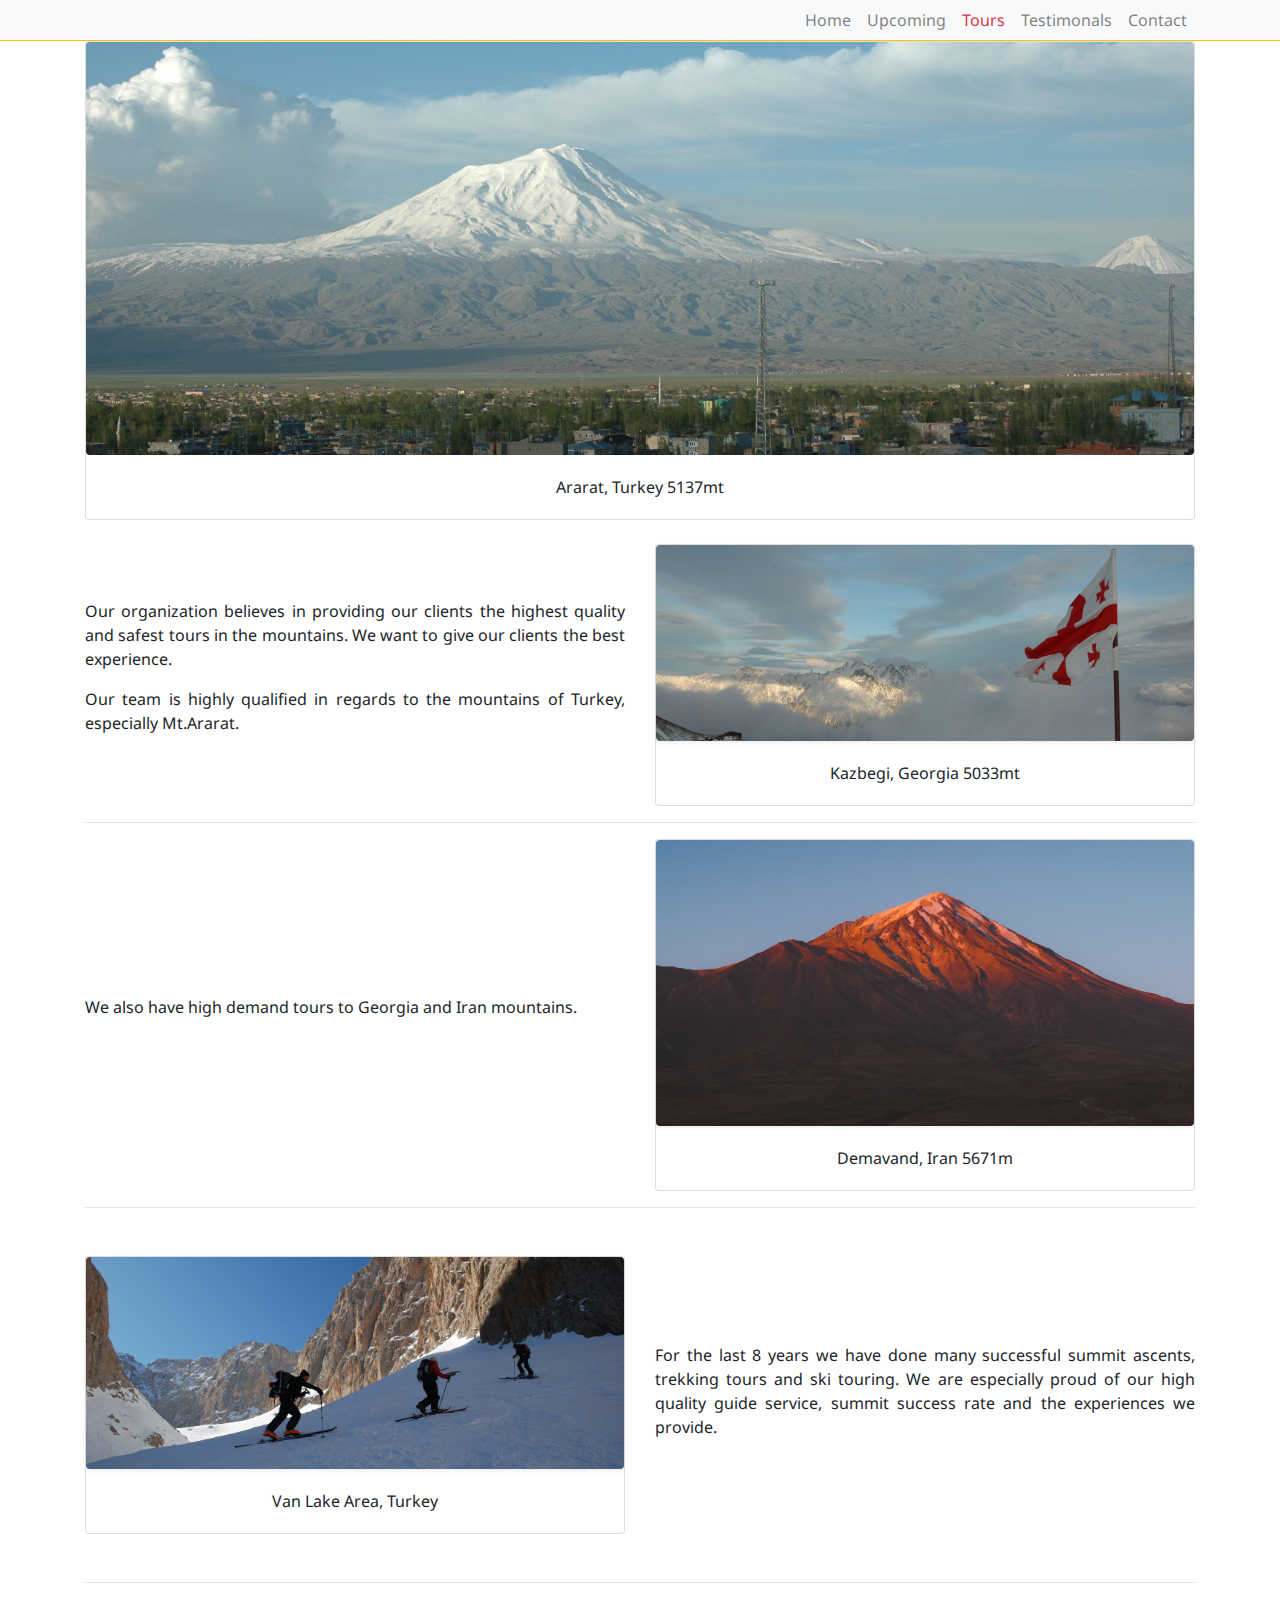
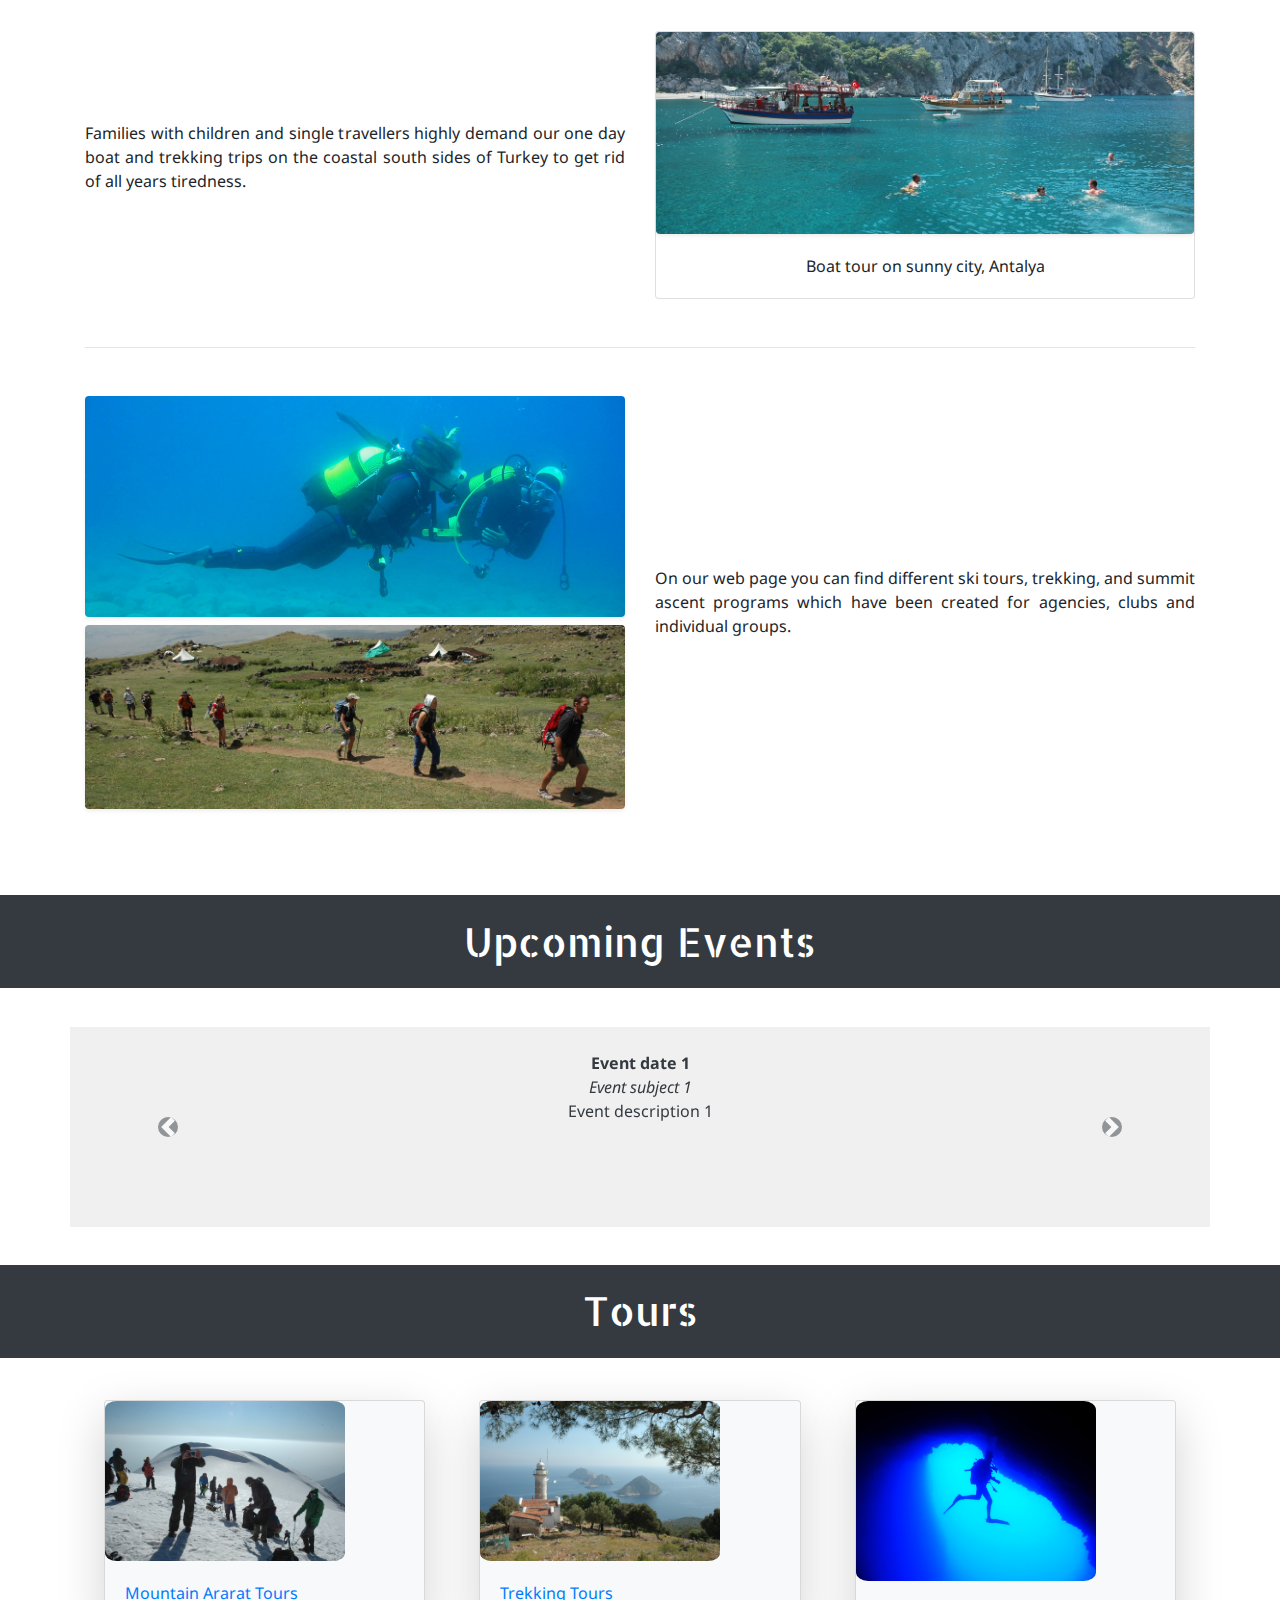
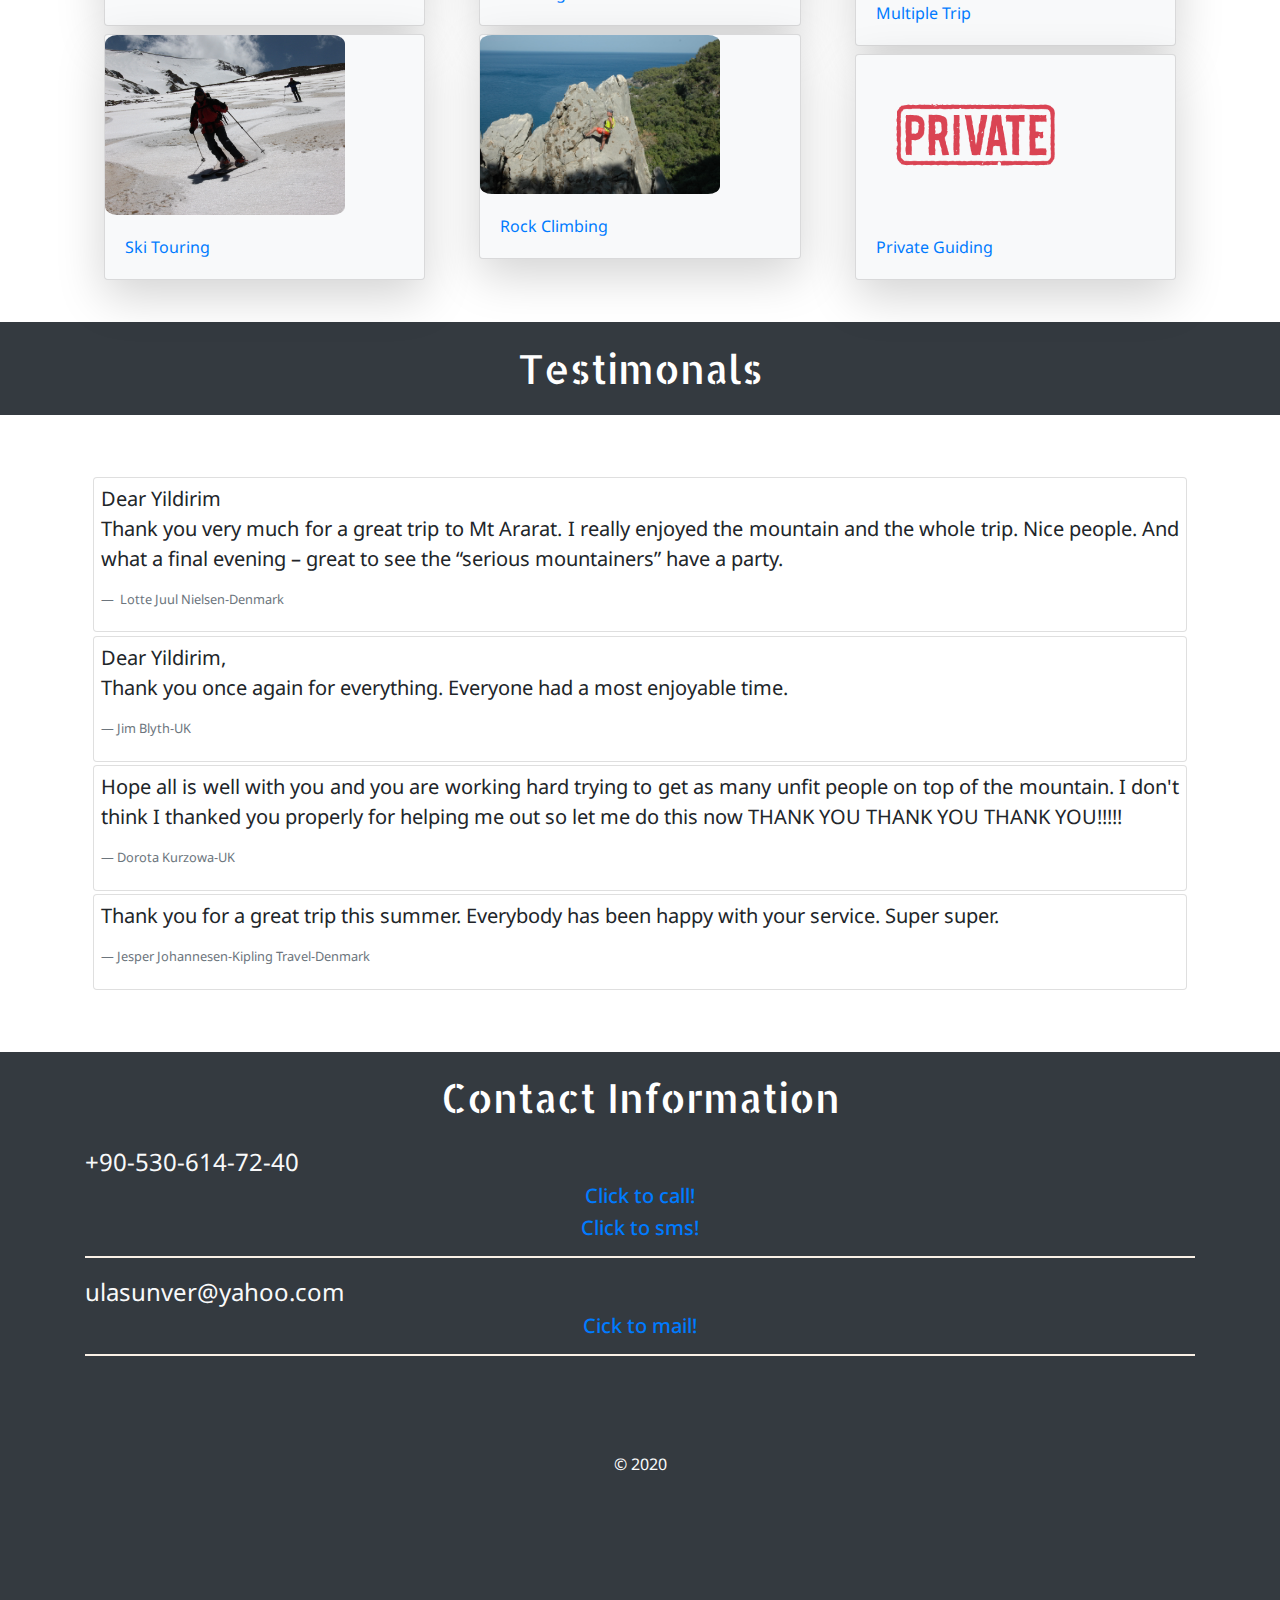
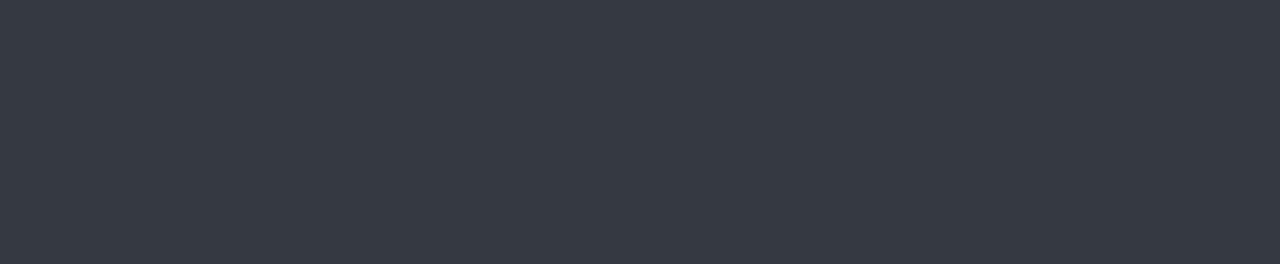
==== index.html @ 28587603 "Initial commit" ====
<!DOCTYPE html>
<html lang="en">

<head>
    <meta charset="UTF-8">
    <title>LikyaTravel Webpage</title>
    
    <link rel="stylesheet" href="https://stackpath.bootstrapcdn.com/bootstrap/4.3.1/css/bootstrap.min.css" integrity="sha384-ggOyR0iXCbMQv3Xipma34MD+dH/1fQ784/j6cY/iJTQUOhcWr7x9JvoRxT2MZw1T" crossorigin="anonymous">
    <link rel="stylesheet" href="https://use.fontawesome.com/releases/v5.11.2/css/all.css" integrity="sha384-KA6wR/X5RY4zFAHpv/CnoG2UW1uogYfdnP67Uv7eULvTveboZJg0qUpmJZb5VqzN" crossorigin="anonymous">
    <meta name="viewport" content="width=device-width, initial-scale=1.0">
    <link href="https://fonts.googleapis.com/css?family=Open+Sans+Condensed:300|Open+Sans:400,700&display=swap" rel="stylesheet">
    <link rel="stylesheet" href="https://fonts.googleapis.com/css?family=Allerta+Stencil">
    <link rel="stylesheet" href="https://fonts.googleapis.com/css?family=Lobster&effect=brick-sign">
    <link href="https://fonts.googleapis.com/css?family=Noto+Sans&display=swap" rel="stylesheet">  
    <link rel="stylesheet" href="style.css"/>
</head>
<body data-spy="scroll" data-target=".navbar" data-offset="50">
    <nav class="navbar bg-light navbar-light text-dark navbar-expand-sm sticky-top border-bottom border-warning bg-tranparent mx-auto py-0">
        <div class="container">

            <a href="index.html#tohome" class="navbar-brand">
            <i class="fas fa-mountain" alt="Home" style="display: none;"></i>
            </a>
            <button class="navbar-toggler" type="button" data-toggle="collapse" data-target="#collapsibleNavBar">
                <span class="navbar-toggler-icon"></span>
            </button>

            <div class="collapse navbar-collapse" id="collapsibleNavBar">
                <ul class="navbar-nav text-capitalize text-centered ml-auto">

                    <li class="nav-item">
                        <a href="index.html" class="nav-link">Home</a>
                    </li>
                    <li class="nav-item">
                        <a href="index.html#upcoming" class="nav-link">Upcoming</a>
                    </li>
                    <li class="nav-item">
                        <a href="index.html#tours" class="nav-link text-danger">Tours</a>
                    </li>
                    <li class="nav-item">
                        <a href="index.html#testimonals" class="nav-link">testimonals</a>
                    </li>
                    <li class="nav-item">
                        <a href="index.html#contact" class="nav-link">contact</a>
                    </li>
                </ul>
            </div>
        </div>
    </nav>
    <!----Introduction--->
    <div class="dumb-container" id="tohome"></div>
    <div class="container p-0">
        <div class="col-md-12">
            <div class="card">
                <img src="img/banner/banner9.jpg" alt="" class="img-fluid rounded">

                <div class="card-body text-center">
                    Ararat, Turkey 5137mt
                </div>
            </div>
        </div>
    </div>
    <div class="container pt-3">
        <div class="row my-2">
            <div class="col-md-6 text-justify my-auto">
                <p>Our organization believes in providing our clients the highest quality and safest tours in the mountains. We want to give our clients the best experience.
                </p>
                <p>
                    Our team is highly qualified in regards to the mountains of Turkey, especially Mt.Ararat.
                </p>
            </div>
            <div class="col-md-6 text-center">
                <div class="card">
                    <img src="img/banner/banner1.jpg" alt="" class="rounded shadow-sm img-fluid">
                    <div class="card-body">
                        Kazbegi, Georgia 5033mt
                    </div>
                </div>
            </div>
        </div>
        <hr>
        <div class="row my-2">
            <div class="col-md-6 text-justify my-auto">
                <p>We also have high demand tours to Georgia and Iran mountains.</p>
            </div>
            <div class="col-md-6 text-center">
                <div class="card">
                    <img src="img/banner/demavad2.jpg" alt="" class="rounded shadow-sm img-fluid">
                    <div class="card-body">
                        Demavand, Iran 5671m
                    </div>
                </div>
            </div>
        </div>
        <hr>
        <div class="row my-5">
            <div class="col-md-6 text-center">
                <div class="card">
                    <img src="img/banner/banner6.jpg" alt="" class="rounded shadow-sm img-fluid">
                    <div class="card-body">
                        Van Lake Area, Turkey
                    </div>
                </div>
            </div>
            <div class="col-md-6 text-justify my-auto">
                <p class="mt-2">
                    For the last 8 years we have done many successful summit ascents, trekking tours and ski touring. We are especially proud of our high quality guide service, summit success rate and the experiences we provide.
                </p>
            </div>
        </div>



        <hr>
        <div class="row my-5">
            <div class="col-md-6 text-justify  my-auto">
                <p>
                    Families with children and single travellers highly demand our one day boat and trekking trips on the coastal south sides of Turkey to get rid of all years tiredness.
                </p>
            </div>
            <div class="col-md-6 text-center">
                <div class="card">
                    <img src="img/banner/boat%20trip.jpg" alt="" class="rounded shadow-sm img-fluid">
                    <div class="card-body">
                        Boat tour on sunny city, Antalya
                    </div>
                </div>
            </div>
        </div>

        <hr>
        <div class="row my-5">

            <div class="col-md-6 text-center">
                <img src="img/banner/banner8.jpg" alt="" class="rounded shadow-sm img-fluid">

                <img src="img/banner/banner21.jpg" alt="" class="rounded shadow-sm img-fluid mt-2">

            </div>
            <div class="col-md-6 text-justify  my-auto pt-3">
                <p>
                    On our web page you can find different ski tours, trekking, and summit ascent programs which have been created for agencies, clubs and individual groups.
                </p>
            </div>

        </div>
    </div>
    <!---kayan yazı başlangıcı--->
    <div class="title-header">
        <div class="whiteband"   id="upcoming"></div>
        <div class="greyband"></div>
        <div class="bg-secondary"><h1 class="mainband">Upcoming Events</h1></div>
        <div class="greyband"></div>
        <div class="whiteband"></div>
    </div>
    <div class="container" style="background-color: rgb(240,240,240)">
        <div id="carouselContent" class="carousel slide  text-dark mt-6" data-ride="carousel" style="height: 200px;">
            <div class="carousel-inner" role="listbox">


                <div class="carousel-item active text-center p-4">
                    <b>Event date 1
                    </b><br><i>Event subject 1</i>
                    <br>Event description 1
                </div>



                <div class="carousel-item text-center p-4">
                    <b>Event date 2
                    </b><br><i>Event subject 2</i>
                    <br>Event description 2
                </div>



                <div class="carousel-item text-center p-4">
                    <b>Event date 3
                    </b><br><i>Event subject 3</i>
                    <br>Event description 3
                </div>



            </div>
            <a class="carousel-control-prev" href="#carouselContent" role="button" data-slide="prev">
                <span class="carousel-control-prev-icon bg-dark border-danger rounded-circle" aria-hidden="true"></span>
                <span class="sr-only">Previous</span>
            </a>
            <a class="carousel-control-next" href="#carouselContent" role="button" data-slide="next">
                <span class="carousel-control-next-icon bg-dark border-danger rounded-circle" aria-hidden="true"></span>
                <span class="sr-only">Next</span>
            </a>
        </div>
    </div>
    <!---kayan yazı bitişi--->
    <!---block sections--->
    <div class="whiteband" id="tours"></div>
    <div class="greyband"></div>
        <div class="bg-secondary" id=""><h1 class="mainband">Tours</h1></div>
    <div class="greyband"></div>
    <div class="whiteband"></div>
    <!-----new theme pinterest like---->
    <div class="container">
        <div class="rowone">

            <div class="item">
                <div class="well">
                    <!--card 6 of 1st section -->
                    <div class="container-fluid">
                        <div class="card shadow-lg bg-light">
                            <img src="img/b-ararat/DSC_0036.JPG" class="img-responsive img-fluid tourimg">
                            <div class="card-body">
                                <a href="araratTours.html" class="stretched-link">
                                    Mountain Ararat Tours
                                </a>
                            </div>
                        </div>
                    </div>
                </div>
            </div>


            <div class="item">
                <div class="well">
                    <!--card 5 of 1st section -->
                    <div class="container-fluid">
                        <div class="card shadow-lg bg-light">
                            <img src="img/e-skitouring/diamir-markus%20(31).jpg" class="img-responsive img-fluid tourimg">
                            <div class="card-body">
                                <a href="skiTours.html" class="stretched-link">
                                    Ski Touring
                                </a>
                            </div>
                        </div>
                    </div>
                </div>
            </div>
            <div class="item">
                <div class="well">
                    <div class="container-fluid">
                        <div class="card shadow-lg bg-light">
                            <img src="img/c-trekking/gelidonia.JPG" class="img-responsive img-fluid tourimg">
                            <div class="card-body">
                                <a href="trekking.html#trekcappadocia" class="stretched-link">
                                Trekking Tours
                                </a>
                            </div>
                        </div>
                    </div>
                </div>
            </div>
            <div class="item">
                <div class="well">
                    <div class="container-fluid">
                        <div class="card shadow-lg bg-light">
                            <img src="img/d-rockclimbing/oly%2008-june%20(179).JPG" class="img-responsive img-fluid tourimg">
                            <div class="card-body">
                                <a href="rockclimbing.html" class="stretched-link">Rock Climbing</a>
                            </div>
                        </div>
                    </div>
                </div>
            </div>
            <div class="item">
                <div class="well">
                    <div class="container-fluid">
                        <div class="card shadow-lg bg-light">
                            <img src="img/a-funday/diving%20(8).jpg" class="img-responsive img-fluid tourimg">
                            <div class="card-body">
                                <a href="multipleTrip.html" class="stretched-link">
                                Multiple Trip
                                </a>
                            </div>
                        </div>
                    </div>
                </div>
            </div>
            <div class="item">
                <div class="well">
                    <div class="container-fluid">
                        <div class="card shadow-lg bg-light">
                            <img src="img/f-private/private.png" class="img-responsive img-fluid tourimg">
                            <div class="card-body">
                                <a href="private.html" class="stretched-link">
                                Private Guiding
                                </a>
                            </div>
                        </div>
                    </div>
                </div>
            </div>
        </div>
    </div>
    <!------end of new theme pinterest like----->
    <!----start of testimonals-->
    <!---block sections--->
    <div class="section-header">
        <div class="whiteband"  id="testimonals"></div>
        <div class="greyband"></div>
        <div class="bg-secondary">
            <h1 class="mainband">Testimonals</h1>
        </div>
        <div class="greyband"></div>  
        <div class="whiteband"></div>  
    </div>
    <!-----new theme pinterest like---->
    <div class="container p-0">

        <div class="card-body">

            <div class="card testimonal-card">
                <blockquote class="blockquote text-justify">
                    Dear Yildirim <br>
                    Thank you very much for a great trip to Mt Ararat. I really enjoyed the mountain and the whole trip. Nice people.
                    And what a final evening – great to see the “serious mountainers” have a party.
                </blockquote>
                <blockquote class="blockquote-footer">
                    Lotte Juul Nielsen-Denmark
                </blockquote>
            </div>

            <div class="card testimonal-card">
                <blockquote class="blockquote text-justify">
                    Dear Yildirim, <br>
                    Thank you once again for everything. Everyone had a most enjoyable time.
                </blockquote>
                <blockquote class="blockquote-footer">Jim Blyth-UK
                </blockquote>
            </div>

            <div class="card testimonal-card">
                <blockquote class="blockquote text-justify">
                    Hope all is well with you and you are working hard trying to get as many unfit people on top of the mountain. I don't think I thanked you properly for helping me out so let me do this now THANK YOU THANK YOU THANK YOU!!!!!
                </blockquote>
                <blockquote class="blockquote-footer">Dorota Kurzowa-UK
                </blockquote>
            </div>

            <div class="card testimonal-card">
                <blockquote class="blockquote text-justify">
                    Thank you for a great trip this summer. Everybody has been happy with your service. Super super.
                </blockquote>
                <blockquote class="blockquote-footer">Jesper Johannesen-Kipling Travel-Denmark
                </blockquote>
            </div>


        </div>

    </div>
    <!---end of testimonals---->
    <!---block sections--->
    <div class="whiteband"  id="contact"></div>
    <div class="greyband"></div>
    <div class="bg-secondary"><h1 class="mainband">Contact Information</h1></div>
    <div class="greyband"></div>
    <div class="bg-secondary" id="">
        <div class="text-center text-light bg-dark" style="height: 45rem">
            <div class="text-light" style="font-size: 1.5rem">
                <div class="container text-left">
                    <i class="fas fa-mobile-alt"></i>
                    +90-530-614-72-40
                    <br>
                    <h5 class="text-center mt-1">
                        <a href="tel:+90-530-614-72-40">
                            Click to call!
                        </a>
                    </h5>
                    
                    <h5 class="text-center mt-1">
                        <a href="sms://+905306147240?body=Hi!...">
                            Click to sms!
                        </a>
                    </h5>
                    <hr style="border: 0.5px solid linen;" class="mt-3">
                    <i class="far fa-envelope"></i>
                    ulasunver@yahoo.com
                    <br>
                    <h5 class="text-center mt-1">
                        <a href="mailto:ulasunver@yahoo.com?Subject=Hi! &body=I was searching your website and i would like to have some more info about ..." target="_top">Cick to mail!</a></h5>
                    <hr style="border: 0.5px solid linen;" class="mt-3">
                </div>
            </div>
            <div style="height: 5rem;"></div>
            © 2020

            <div style="height: 5rem;"></div>
        </div>
    </div>


    <script src="https://code.jquery.com/jquery-3.4.1.min.js" integrity="sha256-CSXorXvZcTkaix6Yvo6HppcZGetbYMGWSFlBw8HfCJo=" crossorigin="anonymous"></script>
    <script src="https://cdnjs.cloudflare.com/ajax/libs/popper.js/1.14.3/umd/popper.min.js" integrity="sha384-ZMP7rVo3mIykV+2+9J3UJ46jBk0WLaUAdn689aCwoqbBJiSnjAK/l8WvCWPIPm49" crossorigin="anonymous"></script>
    <script src="https://stackpath.bootstrapcdn.com/bootstrap/4.1.3/js/bootstrap.min.js" integrity="sha384-ChfqqxuZUCnJSK3+MXmPNIyE6ZbWh2IMqE241rYiqJxyMiZ6OW/JmZQ5stwEULTy" crossorigin="anonymous"></script>
<script>
    
    $('.nav-link').on('click',function() {
  $('.navbar-collapse').collapse('hide');
});
    
    </script>
</body>


</html>
---- style.css ----
.navbar {
    opacity: 0.99;
}
.fontlobster {
    font-family: "Lobster", Sans-serif;
}

body {
    font-family: 'Noto Sans', sans-serif;
}

/*new theme css*/
*,
*:before,
*:after {
    box-sizing: border-box !important;
}

.rowone {
    -moz-column-width: 18em;
    -webkit-column-width: 18em;
    -moz-column-gap: 1em;
    -webkit-column-gap: 1em;
}

.item {
    display: inline-block;
    padding: .25rem;
    width: 100%;
}

.well {
    position: relative;
    display: inline;
}

.testimonal-card {
    margin: 0.2rem;
    padding: 0.4rem;
}

.card-sm {
    width: 180px;
}

.whiteband, .greyband {
    margin: 0;
    padding: 0;
}
.whiteband { 
    height: 2.4rem; 
    background-color: transparent;
    /*  a href ile linke gidilmesi durumunda yukarıdan offset verilmesi içindir. Yüksekliği navbar kadar olmalıdır. */
}

.greyband {
    height: 1.4rem;
    background-color: #343A40; // original-bgcolor: #343A40
}

.tourimg {
    height: auto;
    width: 15rem;
}

img {
    border-radius: 5%;
}
.mainband{
    font-family: "Allerta Stencil", Sans-serif;
    text-align: center;
    background-color: #343A40;
    margin-top: 0; margin-bottom: 0;
    font-size: 2.5rem;
    color: white;
    /*fontallerta text-center text-light bg-dark my-0 display-5
    */
}
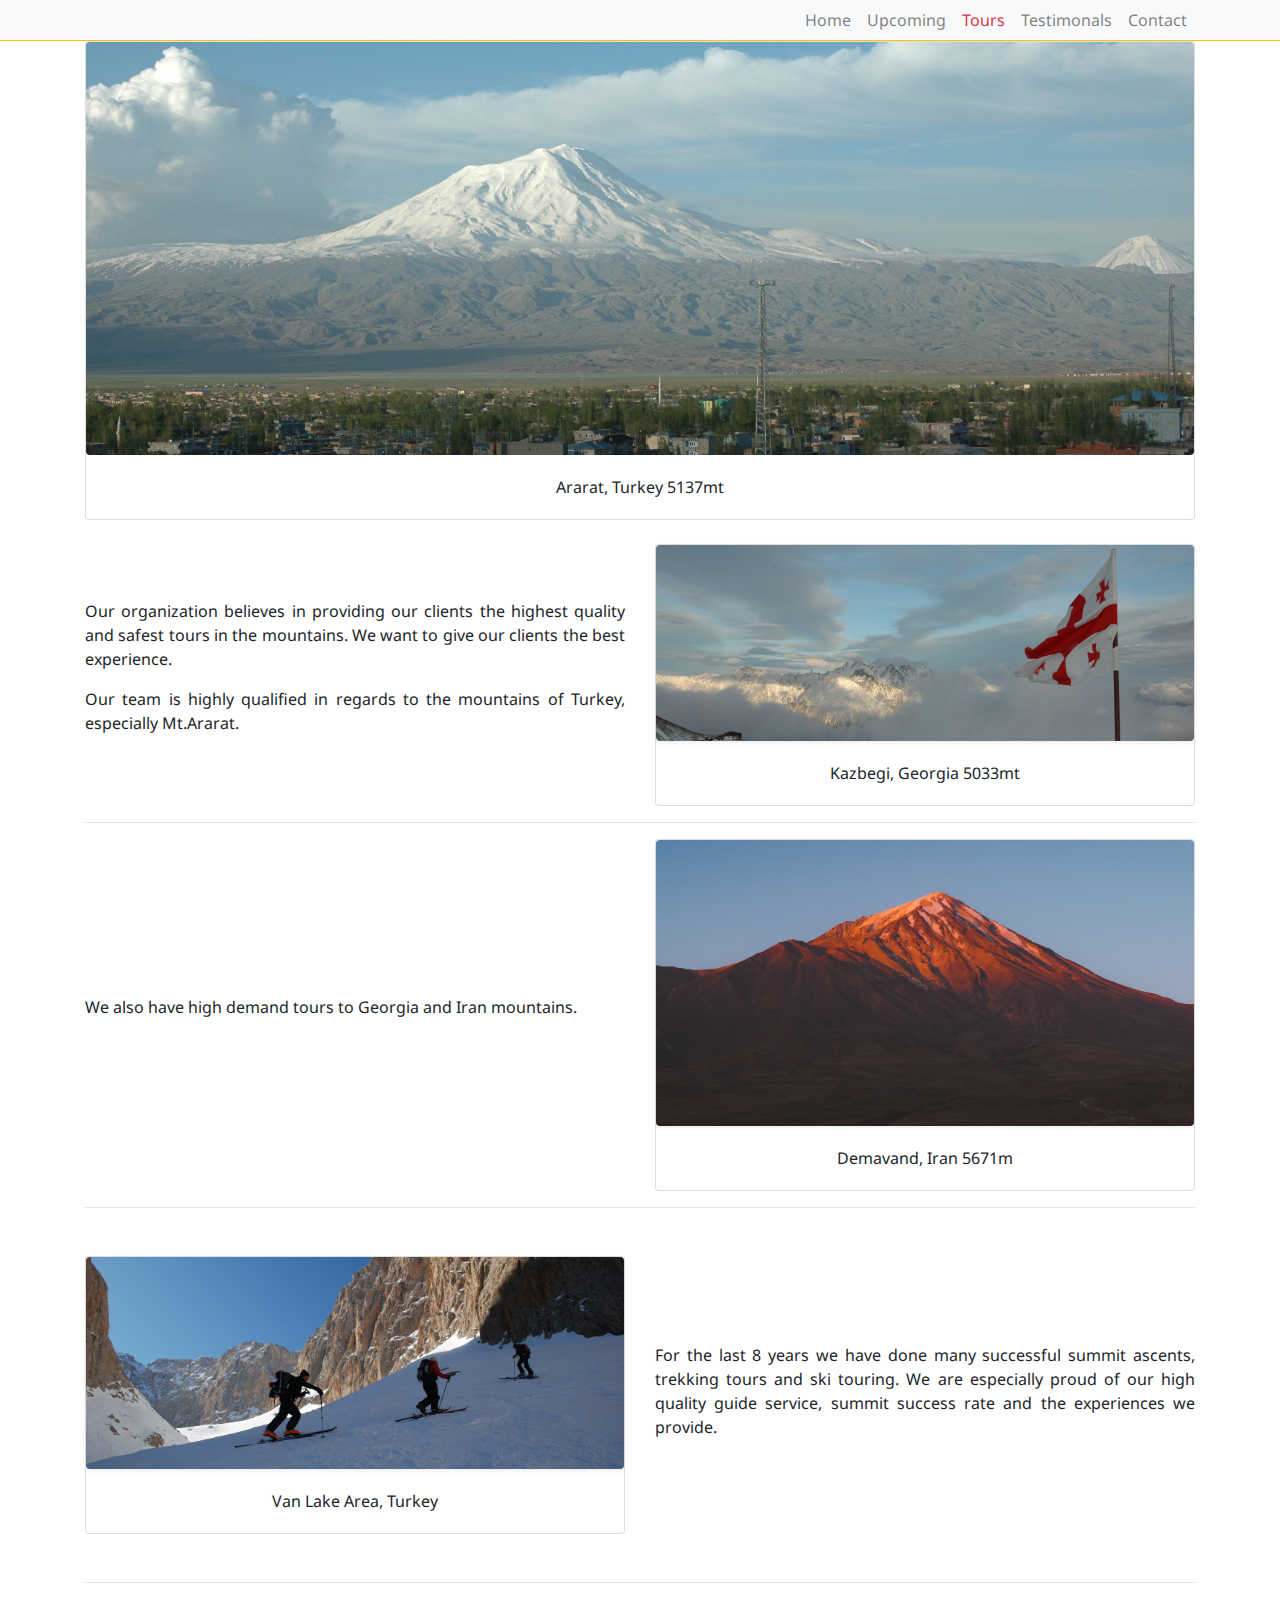
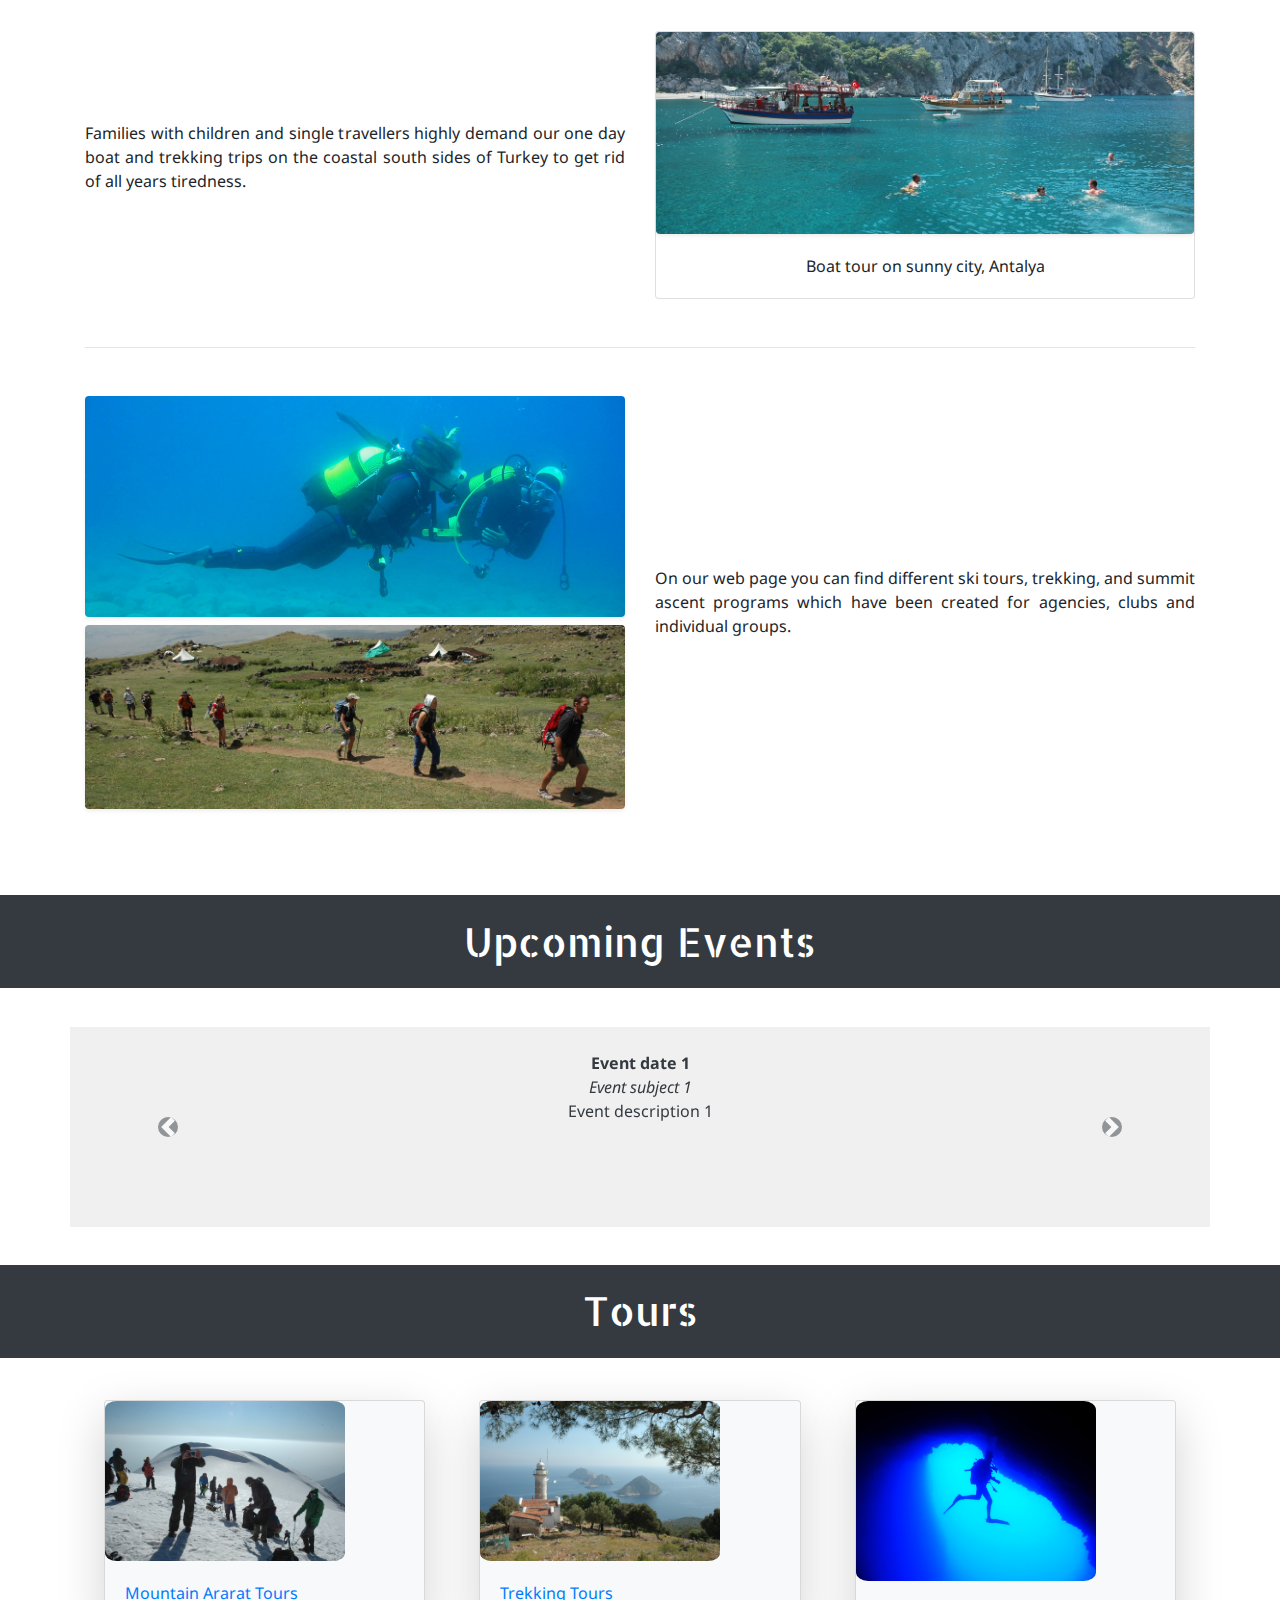
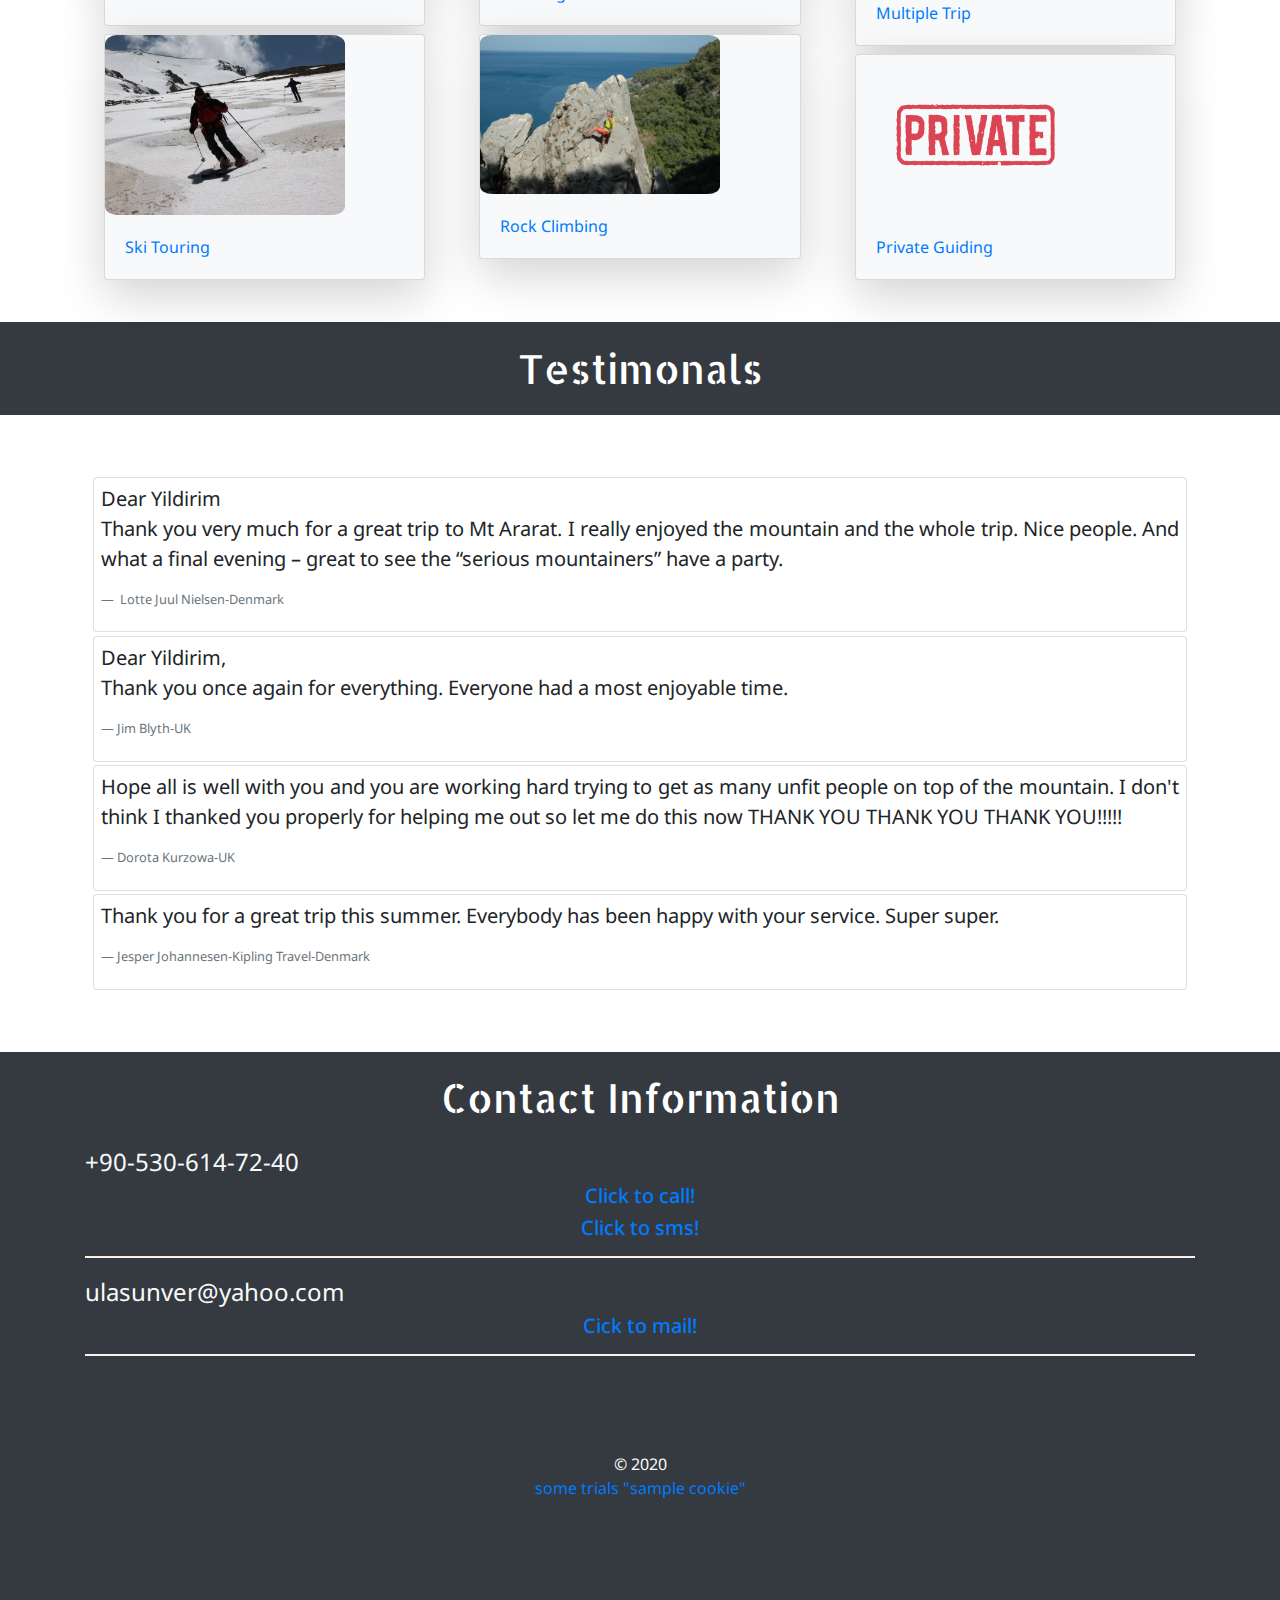
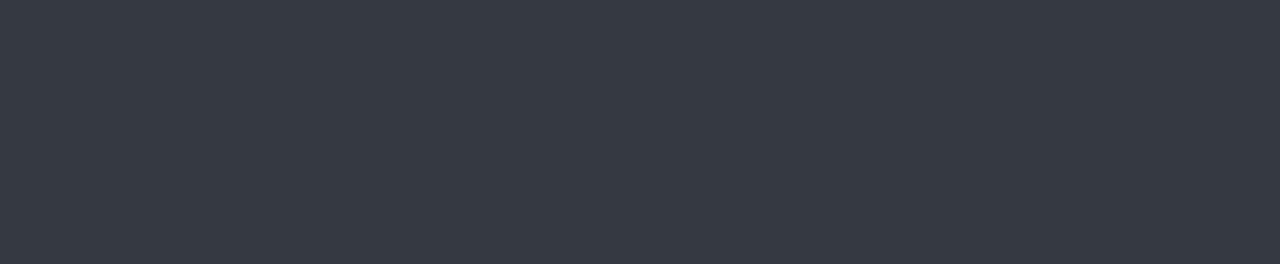
==== commit e2ffb976: "Update index.html" ====
--- a/index.html
+++ b/index.html
@@ -29,7 +29,7 @@
                 <ul class="navbar-nav text-capitalize text-centered ml-auto">
 
                     <li class="nav-item">
-                        <a href="index.html" class="nav-link">Home</a>
+                        <a href="index.html#tohome" class="nav-link">Home</a>
                     </li>
                     <li class="nav-item">
                         <a href="index.html#upcoming" class="nav-link">Upcoming</a>
@@ -385,7 +385,9 @@
             <div style="height: 5rem;"></div>
             © 2020
 
-            <div style="height: 5rem;"></div>
+            <div style="height: 5rem;">
+                <a href="samplecookie.html">some trials "sample cookie"</a>
+            </div>
         </div>
     </div>
 
